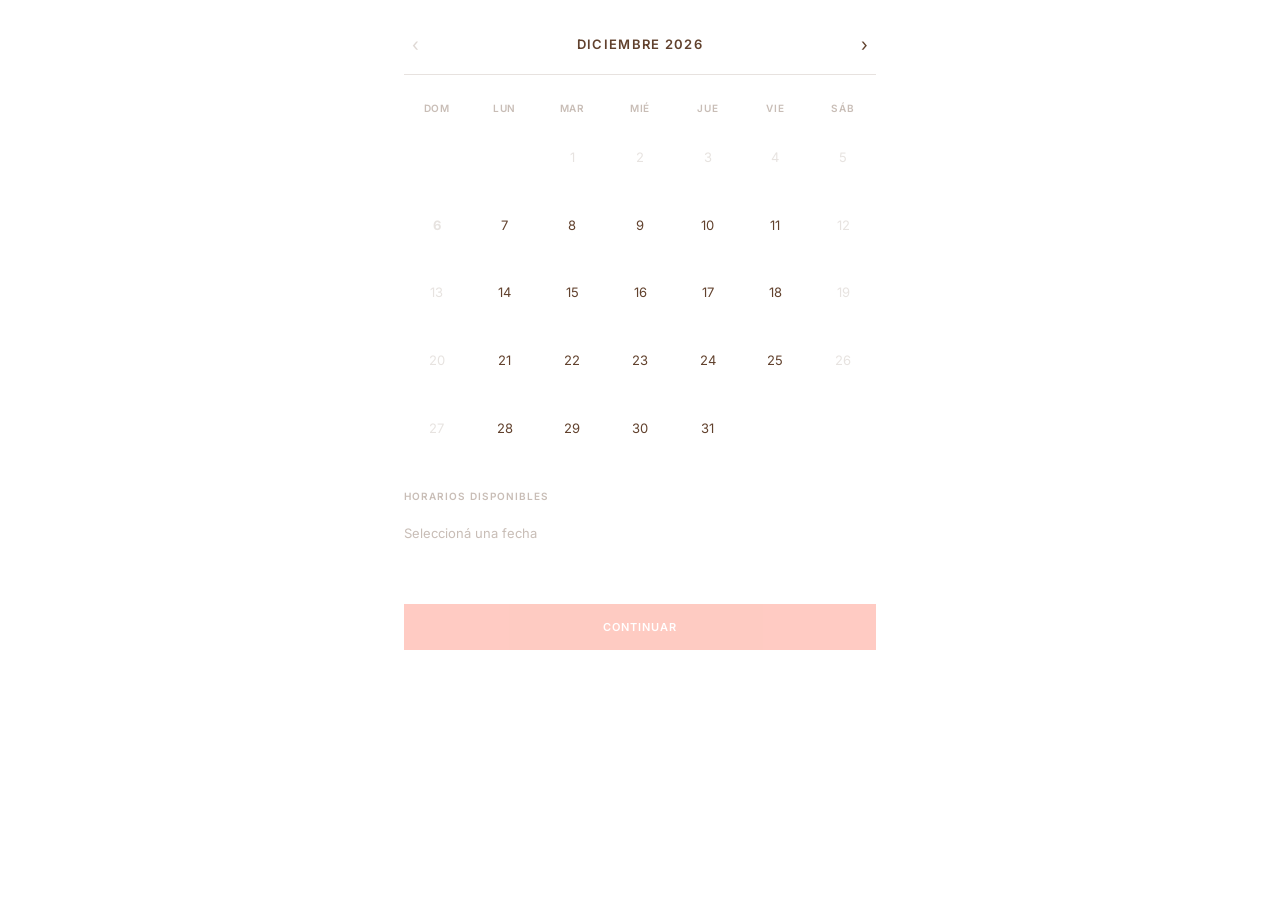
==== booking.html @ b960154d "Change message placeholder text '¿Sobre qué proyecto querés consultar?' → '¿Hay algún otro dato que " ====
<!DOCTYPE html>
<html lang="es">
<head>
  <meta charset="UTF-8" />
  <meta name="viewport" content="width=device-width, initial-scale=1.0" />
  <title>Agendar reunión — Julián</title>
  <script src="https://challenges.cloudflare.com/turnstile/v0/api.js" async defer></script>
  <style>
    @import url('https://fonts.googleapis.com/css2?family=Inter:wght@400;500;600&display=swap');

    *, *::before, *::after { box-sizing: border-box; margin: 0; padding: 0; }

    :root {
      --brown: #61412D;
      --cream: #FCF2E8;
      --orange: #FE5538;
      --navy: #040D2A;
      --brown-light: rgba(97,65,45,0.15);
      --brown-mid: rgba(97,65,45,0.35);
    }

    body {
      font-family: "Apercu Pro", "Apercu", "Inter", -apple-system, sans-serif;
      background: transparent;
      color: var(--brown);
      font-size: 15px;
      line-height: 1.5;
    }

    .booking {
      max-width: 520px;
      margin: 0 auto;
      padding: 32px 24px 48px;
    }

    /* ── Steps ── */
    .step { display: none; }
    .step.active { display: block; }

    /* ── Step 1: calendar ── */
    .month-nav {
      display: flex;
      align-items: center;
      justify-content: space-between;
      margin-bottom: 20px;
      border-bottom: 1px solid var(--brown-light);
      padding-bottom: 16px;
    }
    .month-nav button {
      background: none;
      border: none;
      cursor: pointer;
      font-size: 18px;
      color: var(--brown);
      padding: 4px 8px;
      line-height: 1;
      font-family: inherit;
    }
    .month-nav button:disabled { opacity: 0.2; cursor: default; }
    .month-label {
      font-size: 13px;
      font-weight: 600;
      text-transform: uppercase;
      letter-spacing: 0.1em;
      color: var(--brown);
    }

    .calendar-grid {
      display: grid;
      grid-template-columns: repeat(7, 1fr);
      gap: 2px;
      margin-bottom: 28px;
    }
    .cal-header {
      text-align: center;
      font-size: 10px;
      font-weight: 600;
      color: var(--brown-mid);
      text-transform: uppercase;
      letter-spacing: 0.08em;
      padding: 6px 0;
    }
    .cal-day {
      aspect-ratio: 1;
      display: flex;
      align-items: center;
      justify-content: center;
      font-size: 13px;
      border-radius: 50%;
      cursor: pointer;
      border: none;
      background: none;
      color: var(--brown);
      font-family: inherit;
      transition: background 0.15s, color 0.15s;
    }
    .cal-day:hover:not(:disabled) { background: var(--brown-light); }
    .cal-day.selected { background: var(--brown); color: var(--cream); }
    .cal-day.today { font-weight: 700; color: var(--orange); }
    .cal-day.today.selected { background: var(--brown); color: var(--cream); }
    .cal-day:disabled { color: var(--brown-light); cursor: default; }
    .cal-day.empty { cursor: default; }

    /* ── Slots ── */
    .slots-label {
      font-size: 10px;
      font-weight: 600;
      text-transform: uppercase;
      letter-spacing: 0.1em;
      color: var(--brown-mid);
      margin-bottom: 12px;
    }
    .slots-grid {
      display: grid;
      grid-template-columns: repeat(3, 1fr);
      gap: 8px;
      margin-bottom: 28px;
      min-height: 48px;
    }
    .slot-btn {
      padding: 10px 6px;
      border: 1px solid var(--brown-light);
      background: transparent;
      font-size: 12px;
      font-family: inherit;
      color: var(--brown);
      cursor: pointer;
      transition: border-color 0.15s, background 0.15s, color 0.15s;
      text-align: center;
      letter-spacing: 0.02em;
    }
    .slot-btn:hover { border-color: var(--brown); }
    .slot-btn.selected { background: var(--brown); color: var(--cream); border-color: var(--brown); }
    .slots-empty { font-size: 13px; color: var(--brown-mid); grid-column: 1/-1; padding: 8px 0; }

    /* ── Step 2: form ── */
    .form-back {
      background: none;
      border: none;
      cursor: pointer;
      font-size: 11px;
      font-family: inherit;
      font-weight: 600;
      letter-spacing: 0.08em;
      text-transform: uppercase;
      color: var(--brown-mid);
      padding: 0;
      margin-bottom: 24px;
      display: flex;
      align-items: center;
      gap: 6px;
    }
    .form-back:hover { color: var(--brown); }

    .slot-summary {
      font-size: 13px;
      color: var(--brown);
      margin-bottom: 28px;
      padding: 12px 16px;
      background: var(--brown-light);
      border-left: 2px solid var(--orange);
    }

    .field {
      display: flex;
      flex-direction: column;
      gap: 6px;
      margin-bottom: 20px;
    }
    .field label {
      font-size: 10px;
      font-weight: 600;
      text-transform: uppercase;
      letter-spacing: 0.1em;
      color: var(--brown-mid);
    }
    .field input, .field textarea, .field select {
      font-family: inherit;
      font-size: 14px;
      padding: 10px 0;
      border: none;
      border-bottom: 1px solid var(--brown-light);
      border-radius: 0;
      outline: none;
      background: transparent;
      transition: border-color 0.2s;
      width: 100%;
      color: var(--brown);
    }
    .field input:focus, .field textarea:focus, .field select:focus { border-bottom-color: var(--brown); }
    .field input::placeholder, .field textarea::placeholder { color: var(--brown-mid); }
    .field textarea { resize: none; height: 72px; }
    .field select {
      appearance: none;
      -webkit-appearance: none;
      cursor: pointer;
      background-image: url("data:image/svg+xml;charset=utf-8,%3Csvg xmlns='http://www.w3.org/2000/svg' width='10' height='6'%3E%3Cpath d='M1 1l4 4 4-4' stroke='%2361412D' stroke-width='1.2' fill='none'/%3E%3C/svg%3E");
      background-repeat: no-repeat;
      background-position: right 2px center;
      padding-right: 20px;
    }

    /* Inline field validation */
    .field input.invalid, .field select.invalid { border-bottom-color: var(--orange); }
    .field-error {
      font-size: 11px;
      color: var(--orange);
      letter-spacing: 0.02em;
      display: none;
    }
    .field-error.visible { display: block; }

    .field-row { display: grid; grid-template-columns: 1fr 1fr; gap: 20px; }

    .submit-btn {
      width: 100%;
      padding: 16px;
      background: var(--orange);
      color: #fff;
      border: none;
      font-family: inherit;
      font-size: 11px;
      font-weight: 600;
      letter-spacing: 0.1em;
      text-transform: uppercase;
      cursor: pointer;
      transition: background 0.2s, opacity 0.2s;
      margin-top: 12px;
    }
    .submit-btn:disabled { opacity: 0.3; cursor: default; }
    .submit-btn:hover:not(:disabled) { background: var(--brown); }

    .error-msg {
      font-size: 12px;
      color: var(--orange);
      margin-top: 10px;
      display: none;
      letter-spacing: 0.02em;
    }
    .error-msg.visible { display: block; }

    /* ── Step 3: success ── */
    .success {
      text-align: center;
      padding: 48px 0;
    }
    .success-icon {
      width: 52px;
      height: 52px;
      border-radius: 50%;
      border: 1.5px solid var(--brown);
      display: flex;
      align-items: center;
      justify-content: center;
      margin: 0 auto 24px;
      font-size: 22px;
      color: var(--brown);
    }
    .success h2 {
      font-size: 24px;
      font-weight: 600;
      margin-bottom: 10px;
      color: var(--brown);
    }
    .success p { font-size: 14px; color: var(--brown-mid); margin-bottom: 4px; }
    .success a {
      display: inline-block;
      margin-top: 16px;
      font-size: 11px;
      font-weight: 600;
      letter-spacing: 0.08em;
      text-transform: uppercase;
      color: var(--orange);
      text-decoration: none;
    }
    .success a:hover { text-decoration: underline; }

    /* ── Mobile ── */
    @media (max-width: 480px) {
      .booking { padding: 20px 16px 32px; }
      /* Two columns of slots fit comfortably; three are too cramped to tap. */
      .slots-grid { grid-template-columns: repeat(2, 1fr); gap: 8px; }
      .slot-btn { padding: 13px 6px; font-size: 13px; }
      /* Nombre / Apellido stack instead of squeezing side by side. */
      .field-row { grid-template-columns: 1fr; gap: 0; }
      /* 16px prevents iOS Safari from zooming in on focus. */
      .field input, .field textarea, .field select { font-size: 16px; }
      .cal-day { font-size: 14px; }
      .submit-btn { padding: 17px; }
    }
  </style>
</head>
<body>
<div class="booking">

  <!-- STEP 1: Date + slot picker -->
  <div class="step active" id="step-1">
    <div class="month-nav">
      <button id="prev-month" aria-label="Mes anterior">‹</button>
      <span class="month-label" id="month-label"></span>
      <button id="next-month" aria-label="Mes siguiente">›</button>
    </div>
    <div class="calendar-grid" id="calendar-grid"></div>

    <div class="slots-label">Horarios disponibles</div>
    <div class="slots-grid" id="slots-grid">
      <span class="slots-empty">Seleccioná una fecha</span>
    </div>

    <button class="submit-btn" id="btn-to-form" disabled>Continuar</button>
  </div>

  <!-- STEP 2: Contact form -->
  <div class="step" id="step-2">
    <button class="form-back" id="btn-back">← Volver</button>
    <div class="slot-summary" id="slot-summary"></div>

    <div class="field-row">
      <div class="field"><label>Nombre</label><input type="text" id="f-name" autocomplete="given-name" required /></div>
      <div class="field"><label>Apellido</label><input type="text" id="f-last" autocomplete="family-name" required /></div>
    </div>
    <div class="field"><label>Email</label><input type="email" id="f-email" autocomplete="email" required /></div>
    <div class="field"><label>Teléfono</label><input type="tel" id="f-phone" autocomplete="tel" inputmode="tel" placeholder="+54 11 1234-5678" required /></div>
    <div class="field"><label>¿Qué ambientes te interesan?</label>
      <select id="f-rooms">
        <option value="">Sin preferencia</option>
        <option value="Monoambiente">Monoambiente</option>
        <option value="2 ambientes">2 ambientes</option>
        <option value="3 ambientes">3 ambientes</option>
        <option value="4 ambientes o más">4 ambientes o más</option>
      </select>
    </div>
    <div class="field"><label>Mensaje (opcional)</label><textarea id="f-notes" placeholder="¿Hay algún otro dato que te parezca relevante mencionar?"></textarea></div>

    <div id="turnstile-widget"
       class="cf-turnstile"
       data-sitekey="0x4AAAAAADEfR6MeeHhRelbY"
       data-callback="onTurnstileSuccess"
       data-error-callback="onTurnstileError"
       data-expired-callback="onTurnstileExpired"
       data-appearance="interaction-only"
       data-size="flexible"></div>

    <button class="submit-btn" id="btn-submit" disabled>Confirmar reunión</button>
    <div class="error-msg" id="error-msg"></div>
  </div>

  <!-- STEP 3: Success -->
  <div class="step" id="step-3">
    <div class="success">
      <div class="success-icon">✓</div>
      <h2>Reunión confirmada.</h2>
      <p id="success-datetime"></p>
      <p style="margin-top:8px;margin-bottom:16px">Te enviamos un email con el link de Google Meet.</p>
      <a href id="success-meet" target="_blank" rel="noopener"></a>
    </div>
  </div>

</div>

<script>
const API_BASE = "https://api.cs-arquitectura.com";
const TOKEN = "fb7ea7020b93b2d90f0fc357832fbe7ab20feb074ede1462aff9aac416f9257c";
const DAYS = ["Dom","Lun","Mar","Mié","Jue","Vie","Sáb"];
const MONTHS = ["Enero","Febrero","Marzo","Abril","Mayo","Junio","Julio","Agosto","Septiembre","Octubre","Noviembre","Diciembre"];

let currentMonth, selectedDate, selectedSlot, allSlots = {}, turnstileToken = null;

// ── Turnstile callbacks ──
// The submit button must NEVER stay disabled because of the captcha. If Turnstile
// fails to load, is misconfigured, or errors out, degrade gracefully: the booking
// still submits and the API decides whether to accept it.
function enableSubmit() {
  const btn = document.getElementById("btn-submit");
  if (btn) btn.disabled = false;
}

window.onTurnstileSuccess = (token) => {
  turnstileToken = token;
  clearTimeout(window._turnstileTimer);
  enableSubmit();
  if (window._submitPending) {
    window._submitPending = false;
    document.getElementById("btn-submit").click();
  }
};

window.onTurnstileError = (code) => {
  // 400020 = invalid sitekey, etc. The API rejects a booking without a token,
  // so we can't submit anyway — surface it instead of retrying into a 422.
  console.warn("[booking] Turnstile error:", code);
  turnstileToken = null;
  clearTimeout(window._turnstileTimer);
  const btn = document.getElementById("btn-submit");
  if (btn) {
    btn.disabled = false;
    btn.textContent = "Confirmar reunión";
  }
  if (window._submitPending) {
    window._submitPending = false;
    showError("No pudimos verificar que no sos un robot. Recargá la página e intentá de nuevo.");
  }
};

window.onTurnstileExpired = () => {
  turnstileToken = null;
  try { turnstile.reset(); } catch (e) {}
};

// ── Calendar ──
function initCalendar() {
  const now = new Date(); now.setHours(0,0,0,0);
  // If today is a weekend or the last weekday of the month, start on next month
  const remaining = getRemainingWeekdays(now.getFullYear(), now.getMonth(), now);
  if (remaining === 0) {
    const next = new Date(now.getFullYear(), now.getMonth() + 1, 1);
    currentMonth = { year: next.getFullYear(), month: next.getMonth() };
  } else {
    currentMonth = { year: now.getFullYear(), month: now.getMonth() };
  }
  renderCalendar();
  maybePreselectFromURL();
}

// The hero mini-calendar sends the visitor here with ?date=YYYY-MM-DD (and
// optionally ?time=<ISO start>). Open that day, load its slots, and — if a time
// was passed and still available — preselect it and jump straight to the form.
async function maybePreselectFromURL() {
  const params = new URLSearchParams(window.location.search);
  const raw = params.get("date");
  const timeIso = params.get("time");
  if (!raw || !/^\d{4}-\d{2}-\d{2}$/.test(raw)) return;
  const [y, m, d] = raw.split("-").map(Number);
  const date = new Date(y, m - 1, d);
  if (isNaN(date)) return;
  const today = new Date(); today.setHours(0,0,0,0);
  const isWeekend = date.getDay() === 0 || date.getDay() === 6;
  if (date < today || isWeekend) return;
  currentMonth = { year: y, month: m - 1 };
  renderCalendar();
  await selectDate(raw);

  if (!timeIso) return;
  // Match the passed slot against the ones that actually loaded; only advance if
  // it's real and still free, otherwise leave the visitor on the slot picker.
  const match = (allSlots[raw] || []).find(s => s.start === timeIso);
  if (!match) return;
  selectedSlot = match;
  document.getElementById("btn-to-form").disabled = false;
  document.getElementById("btn-to-form").click();
}

function getRemainingWeekdays(year, month, from) {
  const daysInMonth = new Date(year, month + 1, 0).getDate();
  let count = 0;
  for (let d = from.getDate(); d <= daysInMonth; d++) {
    const day = new Date(year, month, d).getDay();
    if (day !== 0 && day !== 6) count++;
  }
  return count;
}

function renderCalendar() {
  const { year, month } = currentMonth;
  document.getElementById("month-label").textContent = `${MONTHS[month]} ${year}`;

  const now = new Date(); now.setHours(0,0,0,0);
  const firstDay = new Date(year, month, 1).getDay();
  const daysInMonth = new Date(year, month + 1, 0).getDate();

  // Disable prev if current month
  const isCurrentMonth = year === now.getFullYear() && month === now.getMonth();
  document.getElementById("prev-month").disabled = isCurrentMonth;

  const grid = document.getElementById("calendar-grid");
  grid.innerHTML = DAYS.map(d => `<div class="cal-header">${d}</div>`).join("");

  for (let i = 0; i < firstDay; i++) {
    grid.innerHTML += `<div class="cal-day empty"></div>`;
  }

  for (let d = 1; d <= daysInMonth; d++) {
    const date = new Date(year, month, d);
    const isPast = date < now;
    const isToday = date.toDateString() === now.toDateString();
    const ymd = toYMD(date);
    const isSelected = selectedDate === ymd;
    const isWeekend = date.getDay() === 0 || date.getDay() === 6;

    grid.innerHTML += `<button class="cal-day${isToday ? " today" : ""}${isSelected ? " selected" : ""}"
      ${isPast || isWeekend ? "disabled" : ""}
      data-date="${ymd}">${d}</button>`;
  }

  grid.querySelectorAll(".cal-day[data-date]").forEach(btn => {
    btn.addEventListener("click", () => selectDate(btn.dataset.date));
  });
}

async function selectDate(ymd) {
  selectedDate = ymd;
  selectedSlot = null;
  document.getElementById("btn-to-form").disabled = true;
  renderCalendar();

  const grid = document.getElementById("slots-grid");
  grid.innerHTML = `<span class="slots-empty">Cargando...</span>`;

  if (!allSlots[ymd]) {
    try {
      // The API buckets slots by UTC day, but Buenos Aires is UTC-3: the local day
      // spans two UTC days. Request a window around the date and then keep only the
      // slots that actually fall on the selected LOCAL day.
      const url = new URL(`${API_BASE}/api/public/v1/bookings/slots`);
      url.searchParams.set("from", shiftYMD(ymd, -1));
      url.searchParams.set("to", shiftYMD(ymd, 1));
      const res = await fetch(url, { headers: { "X-Intake-Token": TOKEN } });
      if (!res.ok) throw new Error(res.status);
      const data = await res.json();
      const now = Date.now();
      allSlots[ymd] = data.slots.filter(s =>
        s.available &&
        localYMD(s.start) === ymd &&
        new Date(s.start).getTime() > now // never offer a slot in the past
      );
    } catch {
      grid.innerHTML = `<span class="slots-empty">No se pudieron cargar los horarios.</span>`;
      return;
    }
  }

  renderSlots(ymd);
}

function renderSlots(ymd) {
  const slots = allSlots[ymd] || [];
  const grid = document.getElementById("slots-grid");

  if (slots.length === 0) {
    grid.innerHTML = `<span class="slots-empty">Sin disponibilidad este día.</span>`;
    return;
  }

  grid.innerHTML = slots.map((s, i) => {
    const time = formatTime(s.start);
    const isSelected = selectedSlot && selectedSlot.start === s.start;
    return `<button class="slot-btn${isSelected ? " selected" : ""}" data-i="${i}">${time}</button>`;
  }).join("");

  grid.querySelectorAll(".slot-btn").forEach(btn => {
    btn.addEventListener("click", () => {
      selectedSlot = allSlots[ymd][+btn.dataset.i];
      document.getElementById("btn-to-form").disabled = false;
      grid.querySelectorAll(".slot-btn").forEach(b => b.classList.remove("selected"));
      btn.classList.add("selected");
    });
  });
}

// ── Navigation ──
document.getElementById("prev-month").addEventListener("click", () => {
  currentMonth.month--;
  if (currentMonth.month < 0) { currentMonth.month = 11; currentMonth.year--; }
  renderCalendar();
});
document.getElementById("next-month").addEventListener("click", () => {
  currentMonth.month++;
  if (currentMonth.month > 11) { currentMonth.month = 0; currentMonth.year++; }
  renderCalendar();
});

document.getElementById("btn-to-form").addEventListener("click", () => {
  if (!selectedDate || !selectedSlot) return;
  // Enable submit FIRST: no later failure (date formatting, captcha) may ever leave
  // the user on step 2 with a dead "Confirmar reunión" button.
  enableSubmit();
  showStep("step-2");
  try {
    document.getElementById("slot-summary").textContent =
      `${formatDateLong(selectedDate)} · ${formatTime(selectedSlot.start)} – ${formatTime(selectedSlot.end)}`;
  } catch (e) {
    console.warn("[booking] slot summary failed:", e);
  }
  // The widget only shows a challenge if Cloudflare asks for one
  // (appearance="interaction-only"); field validation happens on click.
  setTimeout(enableSubmit, 2500);
});

document.getElementById("btn-back").addEventListener("click", () => showStep("step-1"));

// ── Submit ──
document.getElementById("btn-submit").addEventListener("click", async () => {
  const btn = document.getElementById("btn-submit");
  const errEl = document.getElementById("error-msg");
  errEl.classList.remove("visible");

  const name = document.getElementById("f-name").value.trim();
  const last = document.getElementById("f-last").value.trim();
  const email = document.getElementById("f-email").value.trim();
  const phone = document.getElementById("f-phone").value.trim();
  const rooms = document.getElementById("f-rooms").value;
  const notes = document.getElementById("f-notes").value.trim();

  if (!validateAll()) {
    showError("Revisá los campos marcados.");
    return;
  }

  // The API REQUIRES a non-empty turnstile_token (a null or "" is rejected with
  // a 422), so we cannot submit without one. If the token has not arrived yet,
  // ask Turnstile for it and let its callback re-trigger this click.
  if (!turnstileToken) {
    btn.disabled = true;
    btn.textContent = "Verificando...";
    window._submitPending = true;
    try {
      turnstile.execute();
    } catch (e) {
      window._submitPending = false;
      btn.disabled = false;
      btn.textContent = "Confirmar reunión";
      showError("No pudimos verificar que no sos un robot. Recargá la página e intentá de nuevo.");
      return;
    }
    // If the captcha never answers, tell the user instead of hanging on "Verificando...".
    clearTimeout(window._turnstileTimer);
    window._turnstileTimer = setTimeout(() => {
      if (window._submitPending) {
        window._submitPending = false;
        btn.disabled = false;
        btn.textContent = "Confirmar reunión";
        showError("La verificación no respondió. Recargá la página e intentá de nuevo.");
      }
    }, 12000);
    return;
  }

  clearTimeout(window._turnstileTimer);
  btn.disabled = true;
  btn.textContent = "Confirmando...";

  try {
    const res = await fetch(`${API_BASE}/api/public/v1/bookings`, {
      method: "POST",
      headers: { "Content-Type": "application/json", "X-Intake-Token": TOKEN },
      body: JSON.stringify({
        name, last, email, phone,
        rooms: rooms || null,
        notes: [rooms ? `Ambientes de interés: ${rooms}` : null, notes || null]
          .filter(Boolean).join("\n") || null,
        start_time: selectedSlot.start,
        end_time: selectedSlot.end,
        turnstile_token: turnstileToken,
        dedupe_key: crypto.randomUUID(),
        landing_url: window.location.href,
        referrer_url: document.referrer || null,
        utm_source: new URLSearchParams(window.location.search).get("utm_source") || null,
      }),
    });

    if (res.status === 409) {
      showError("Ese horario ya fue reservado. Elegí otro.");
      allSlots[selectedDate] = null;
      turnstileToken = null;
      try { turnstile.reset(); } catch(e) {}
      btn.disabled = false;
      btn.textContent = "Confirmar reunión";
      return;
    }
    if (!res.ok) throw new Error(res.status);

    const data = await res.json();
    document.getElementById("success-datetime").textContent =
      `${formatDateLong(selectedDate)} · ${formatTime(selectedSlot.start)}`;
    if (data.meet_link) {
      const a = document.getElementById("success-meet");
      a.href = data.meet_link;
      a.textContent = "Abrir link de Google Meet →";
    }
    showStep("step-3");
  } catch {
    showError("Ocurrió un error. Intentá de nuevo.");
    turnstileToken = null;
    try { turnstile.reset(); } catch(e) {}
    btn.disabled = false;
    btn.textContent = "Confirmar reunión";
  }
});

// ── Field validation ──
// Rules are checked on submit and re-checked live once a field has been touched,
// so the user sees the problem next to the field instead of a generic banner.
const VALIDATORS = {
  "f-name":  v => v.trim().length >= 2 || "Ingresá tu nombre.",
  "f-last":  v => v.trim().length >= 2 || "Ingresá tu apellido.",
  "f-email": v => /^[^\s@]+@[^\s@]+\.[a-zA-Z]{2,}$/.test(v.trim()) || "Ingresá un email válido.",
  // Must contain 8–15 real digits; letters and symbol-only input are rejected.
  "f-phone": v => {
    const raw = v.trim();
    if (/[^\d\s+\-().]/.test(raw)) return "El teléfono solo puede tener números.";
    const digits = raw.replace(/\D/g, "");
    if (digits.length < 8) return "El número es demasiado corto.";
    if (digits.length > 15) return "El número es demasiado largo.";
    return true;
  },
};

function setFieldError(id, msg) {
  const input = document.getElementById(id);
  if (!input) return;
  let el = input.parentElement.querySelector(".field-error");
  if (!el) {
    el = document.createElement("div");
    el.className = "field-error";
    input.parentElement.appendChild(el);
  }
  if (msg) {
    el.textContent = msg;
    el.classList.add("visible");
    input.classList.add("invalid");
  } else {
    el.classList.remove("visible");
    input.classList.remove("invalid");
  }
}

function validateField(id) {
  const input = document.getElementById(id);
  if (!input) return true;
  const result = VALIDATORS[id](input.value);
  setFieldError(id, result === true ? null : result);
  return result === true;
}

function validateAll() {
  // Validate every field so all errors surface at once, not one at a time.
  return Object.keys(VALIDATORS).map(validateField).every(Boolean);
}

Object.keys(VALIDATORS).forEach(id => {
  const input = document.getElementById(id);
  if (!input) return;
  input.addEventListener("blur", () => validateField(id));
  input.addEventListener("input", () => {
    // Only nag after the field has already been flagged once.
    if (input.classList.contains("invalid")) validateField(id);
  });
});

// Strip characters the phone field must never contain (paste, autofill, mobile IME).
document.getElementById("f-phone").addEventListener("input", (e) => {
  const cleaned = e.target.value.replace(/[^\d\s+\-().]/g, "");
  if (cleaned !== e.target.value) {
    const pos = e.target.selectionStart - (e.target.value.length - cleaned.length);
    e.target.value = cleaned;
    try { e.target.setSelectionRange(pos, pos); } catch (err) {}
  }
});

// ── Helpers ──
function showStep(id) {
  document.querySelectorAll(".step").forEach(s => s.classList.remove("active"));
  document.getElementById(id).classList.add("active");
  notifyHeight();
  // Inside the Framer iframe the parent page keeps its own scroll position, so
  // bring the newly shown step into view.
  try {
    window.scrollTo({ top: 0, behavior: "smooth" });
    if (window.parent !== window) {
      window.parent.postMessage({ type: "booking:step", step: id }, "*");
    }
  } catch (e) {}
}

// ── Framer iframe auto-height ──
// The embed is an <iframe> with a fixed height; each step has a different height,
// so publish ours and let the parent resize. Framer's Embed component listens for
// this message shape.
function notifyHeight() {
  if (window.parent === window) return;
  const h = Math.ceil(document.querySelector(".booking").getBoundingClientRect().height) + 16;
  try {
    window.parent.postMessage({ type: "booking:height", height: h }, "*");
    // iframe-resizer / Framer-compatible fallbacks
    window.parent.postMessage(`booking-height:${h}`, "*");
  } catch (e) {}
}

if (typeof ResizeObserver !== "undefined") {
  new ResizeObserver(notifyHeight).observe(document.querySelector(".booking"));
}
window.addEventListener("load", notifyHeight);
function showError(msg) {
  const el = document.getElementById("error-msg");
  el.textContent = msg;
  el.classList.add("visible");
}
const TZ = "America/Argentina/Buenos_Aires";

// Local calendar date of a Date object — never toISOString(), which shifts to UTC.
function toYMD(date) {
  const y = date.getFullYear();
  const m = String(date.getMonth() + 1).padStart(2, "0");
  const d = String(date.getDate()).padStart(2, "0");
  return `${y}-${m}-${d}`;
}

// Which Buenos Aires calendar day an ISO instant falls on.
function localYMD(iso) {
  const parts = new Intl.DateTimeFormat("en-CA", {
    timeZone: TZ, year: "numeric", month: "2-digit", day: "2-digit",
  }).format(new Date(iso));
  return parts; // en-CA formats as YYYY-MM-DD
}

function shiftYMD(ymd, days) {
  const [y, m, d] = ymd.split("-").map(Number);
  const date = new Date(y, m - 1, d + days);
  return toYMD(date);
}
function formatTime(iso) {
  const d = new Date(iso);
  return d.toLocaleTimeString("es-AR", { hour: "2-digit", minute: "2-digit", timeZone: "America/Argentina/Buenos_Aires" });
}
function formatDateLong(ymd) {
  const [y, m, d] = ymd.split("-").map(Number);
  const date = new Date(y, m - 1, d);
  return date.toLocaleDateString("es-AR", { weekday: "long", day: "numeric", month: "long" });
}

initCalendar();
</script>
</body>
</html>
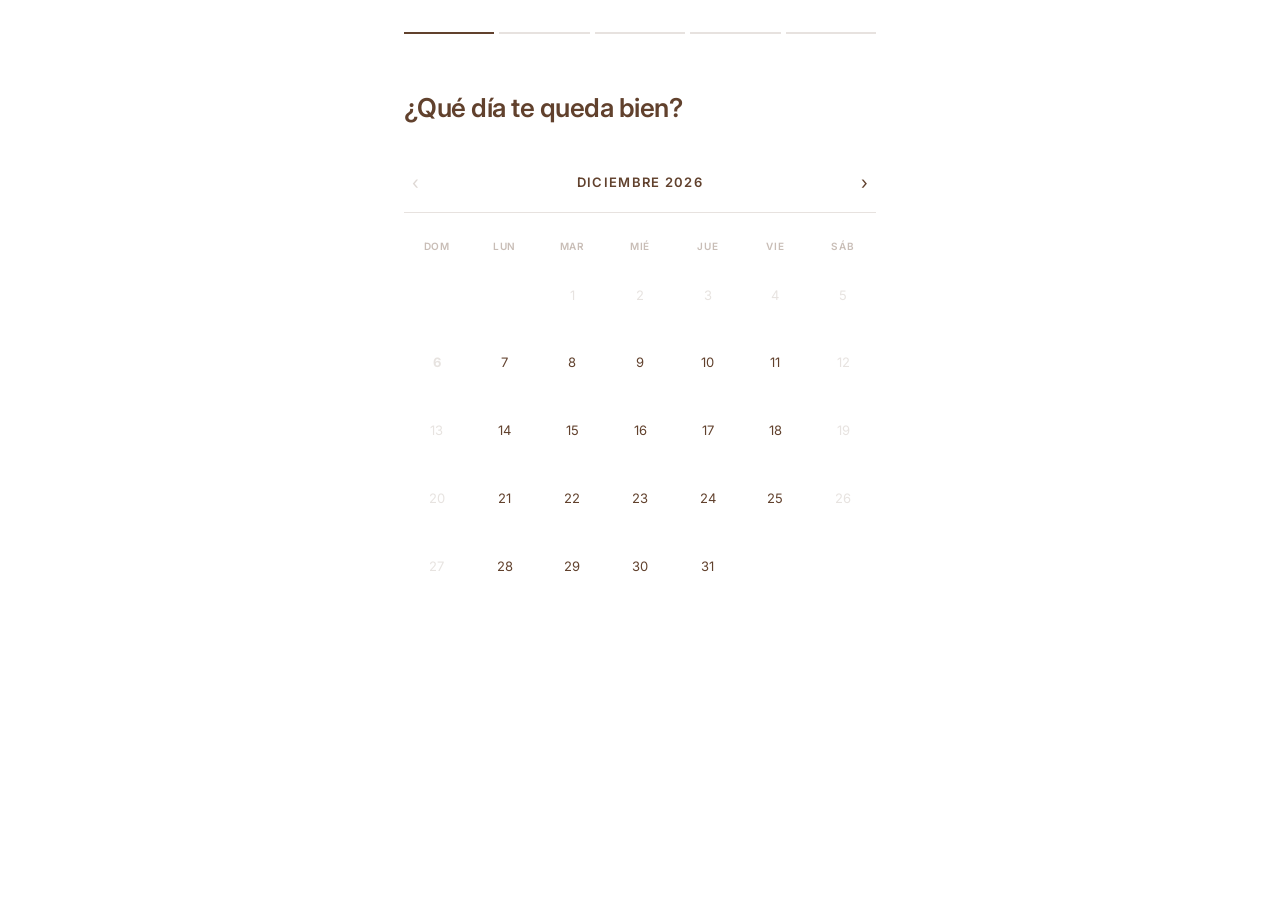
==== commit 011ebe7f: "feat(booking): one question per screen + budget checkbox booking.html (/agendar + home embed) become" ====
--- a/booking.html
+++ b/booking.html
@@ -133,7 +133,12 @@
     .slot-btn.selected { background: var(--brown); color: var(--cream); border-color: var(--brown); }
     .slots-empty { font-size: 13px; color: var(--brown-mid); grid-column: 1/-1; padding: 8px 0; }
 
-    /* ── Step 2: form ── */
+    /* ── Wizard chrome: progress, back, question, recap ── */
+    .progress { display: flex; gap: 5px; margin-bottom: 14px; }
+    .progress span { flex: 1; height: 2px; background: var(--brown-light); transition: background 0.3s; }
+    .progress span.on { background: var(--brown); }
+    .progress.hidden { display: none; }
+
     .form-back {
       background: none;
       border: none;
@@ -144,22 +149,28 @@
       letter-spacing: 0.08em;
       text-transform: uppercase;
       color: var(--brown-mid);
-      padding: 0;
-      margin-bottom: 24px;
+      padding: 4px 0;
+      margin-bottom: 16px;
       display: flex;
       align-items: center;
       gap: 6px;
     }
     .form-back:hover { color: var(--brown); }
-
-    .slot-summary {
-      font-size: 13px;
+    .back-spacer { height: 29px; margin-bottom: 16px; }
+
+    .q {
+      font-size: 26px;
+      font-weight: 600;
+      line-height: 1.15;
+      letter-spacing: -0.02em;
       color: var(--brown);
-      margin-bottom: 28px;
-      padding: 12px 16px;
-      background: var(--brown-light);
-      border-left: 2px solid var(--orange);
-    }
+      margin-bottom: 6px;
+      outline: none;
+    }
+    .recap { font-size: 13px; color: var(--brown-mid); margin-bottom: 22px; min-height: 19px; }
+    .step { animation: step-in 0.3s ease; }
+    @keyframes step-in { from { opacity: 0; transform: translateY(6px); } to { opacity: 1; transform: none; } }
+    @media (prefers-reduced-motion: reduce) { .step { animation: none; } }
 
     .field {
       display: flex;
@@ -199,6 +210,72 @@
       background-position: right 2px center;
       padding-right: 20px;
     }
+
+    /* ── Modality picker (Meet vs. visita a obra) — one big choice per screen ── */
+    .modality { display: grid; grid-template-columns: 1fr 1fr; gap: 10px; }
+    .modality-btn {
+      font-family: inherit;
+      font-size: 15px;
+      font-weight: 600;
+      line-height: 1.3;
+      text-align: left;
+      padding: 22px 18px;
+      border: 1px solid var(--brown-light);
+      background: transparent;
+      color: var(--brown);
+      cursor: pointer;
+      transition: border-color 0.2s, background 0.2s;
+    }
+    .modality-btn:hover { border-color: var(--brown); }
+    .modality-btn.selected { border-color: var(--orange); background: rgba(254,85,56,0.06); }
+    .modality-btn small {
+      display: block;
+      font-size: 12px;
+      font-weight: 400;
+      color: var(--brown-mid);
+      margin-top: 4px;
+    }
+    @media (max-width: 420px) { .modality { grid-template-columns: 1fr; } }
+
+    /* ── Price note + budget checkbox ── */
+    .price-note { margin: 4px 0 0; padding: 14px 0 0; border-top: 1px solid var(--brown-light); }
+    .price-note-title {
+      font-size: 10px;
+      font-weight: 600;
+      text-transform: uppercase;
+      letter-spacing: 0.1em;
+      color: var(--brown-mid);
+      margin-bottom: 8px;
+    }
+    .price-note dl { display: grid; grid-template-columns: auto 1fr; gap: 5px 16px; font-size: 13px; }
+    .price-note dt { color: var(--brown-mid); }
+    .price-note dd { color: var(--brown); text-align: right; font-variant-numeric: tabular-nums; }
+    .price-note .price-row-hl dt,
+    .price-note .price-row-hl dd { color: var(--orange); font-weight: 600; }
+
+    .budget-check {
+      display: flex;
+      align-items: flex-start;
+      gap: 12px;
+      margin-top: 16px;
+      padding: 14px 16px;
+      border: 1px solid var(--brown-light);
+      font-size: 14px;
+      line-height: 1.4;
+      color: var(--brown);
+      cursor: pointer;
+      transition: border-color 0.2s;
+    }
+    .budget-check:hover { border-color: var(--brown); }
+    .budget-check input { width: 18px; height: 18px; margin-top: 1px; flex-shrink: 0; accent-color: var(--orange); cursor: pointer; }
+
+    .more-toggle {
+      background: none; border: none; padding: 0; margin: 16px 0 0;
+      font-family: inherit; font-size: 13px; color: var(--brown-mid); cursor: pointer; text-decoration: underline;
+    }
+    .more-toggle:hover { color: var(--brown); }
+    #more-field { display: none; margin-top: 14px; margin-bottom: 0; }
+    #more-field.open { display: flex; }
 
     /* Inline field validation */
     .field input.invalid, .field select.invalid { border-bottom-color: var(--orange); }
@@ -293,35 +370,72 @@
 <body>
 <div class="booking">
 
-  <!-- STEP 1: Date + slot picker -->
+  <div class="progress" id="progress" role="progressbar" aria-valuemin="1" aria-valuemax="5" aria-valuenow="1" aria-label="Paso 1 de 5">
+    <span class="on"></span><span></span><span></span><span></span><span></span>
+  </div>
+
+  <!-- STEP 1: Day -->
   <div class="step active" id="step-1">
+    <div class="back-spacer"></div>
+    <h2 class="q" tabindex="-1">¿Qué día te queda bien?</h2>
+    <div class="recap"></div>
     <div class="month-nav">
       <button id="prev-month" aria-label="Mes anterior">‹</button>
       <span class="month-label" id="month-label"></span>
       <button id="next-month" aria-label="Mes siguiente">›</button>
     </div>
     <div class="calendar-grid" id="calendar-grid"></div>
-
-    <div class="slots-label">Horarios disponibles</div>
+  </div>
+
+  <!-- STEP 2: Time -->
+  <div class="step" id="step-slots">
+    <button class="form-back" data-back type="button">← Atrás</button>
+    <h2 class="q" tabindex="-1">¿A qué hora?</h2>
+    <div class="recap" id="slots-date"></div>
     <div class="slots-grid" id="slots-grid">
-      <span class="slots-empty">Seleccioná una fecha</span>
+      <span class="slots-empty">Cargando...</span>
     </div>
-
-    <button class="submit-btn" id="btn-to-form" disabled>Continuar</button>
   </div>
 
-  <!-- STEP 2: Contact form -->
-  <div class="step" id="step-2">
-    <button class="form-back" id="btn-back">← Volver</button>
-    <div class="slot-summary" id="slot-summary"></div>
-
+  <!-- STEP 3: How -->
+  <div class="step" id="step-mode">
+    <button class="form-back" data-back type="button">← Atrás</button>
+    <h2 class="q" tabindex="-1">¿Cómo preferís la reunión?</h2>
+    <div class="recap"></div>
+    <div class="modality" id="f-modality" role="radiogroup">
+      <button type="button" class="modality-btn" role="radio" aria-checked="false" data-value="Google Meet">
+        Google Meet
+        <small>Videollamada</small>
+      </button>
+      <button type="button" class="modality-btn" role="radio" aria-checked="false" data-value="Visita a obra">
+        Visita a obra
+        <small>Nos vemos en el lugar</small>
+      </button>
+    </div>
+  </div>
+
+  <!-- STEP 4: Contact data -->
+  <div class="step" id="step-data">
+    <button class="form-back" data-back type="button">← Atrás</button>
+    <h2 class="q" tabindex="-1">¿Cómo te contactamos?</h2>
+    <div class="recap"></div>
     <div class="field-row">
-      <div class="field"><label>Nombre</label><input type="text" id="f-name" autocomplete="given-name" required /></div>
-      <div class="field"><label>Apellido</label><input type="text" id="f-last" autocomplete="family-name" required /></div>
+      <div class="field"><label for="f-name">Nombre</label><input type="text" id="f-name" autocomplete="given-name" required /></div>
+      <div class="field"><label for="f-last">Apellido</label><input type="text" id="f-last" autocomplete="family-name" required /></div>
     </div>
-    <div class="field"><label>Email</label><input type="email" id="f-email" autocomplete="email" required /></div>
-    <div class="field"><label>Teléfono</label><input type="tel" id="f-phone" autocomplete="tel" inputmode="tel" placeholder="+54 11 1234-5678" required /></div>
-    <div class="field"><label>¿Qué ambientes te interesan?</label>
+    <div class="field"><label for="f-email">Email</label><input type="email" id="f-email" autocomplete="email" required /></div>
+    <div class="field"><label for="f-phone">Teléfono</label><input type="tel" id="f-phone" autocomplete="tel" inputmode="tel" placeholder="+54 11 1234-5678" required /></div>
+    <button class="submit-btn" id="btn-to-confirm" type="button">Continuar</button>
+    <div class="error-msg" id="data-error"></div>
+  </div>
+
+  <!-- STEP 5: Confirm -->
+  <div class="step" id="step-confirm">
+    <button class="form-back" data-back type="button">← Atrás</button>
+    <h2 class="q" tabindex="-1">Antes de confirmar</h2>
+    <div class="recap"></div>
+
+    <div class="field"><label for="f-rooms">¿Qué ambientes te interesan?</label>
       <select id="f-rooms">
         <option value="">Sin preferencia</option>
         <option value="Monoambiente">Monoambiente</option>
@@ -330,7 +444,24 @@
         <option value="4 ambientes o más">4 ambientes o más</option>
       </select>
     </div>
-    <div class="field"><label>Mensaje (opcional)</label><textarea id="f-notes" placeholder="¿Hay algún otro dato que te parezca relevante mencionar?"></textarea></div>
+
+    <div class="price-note">
+      <div class="price-note-title">Valores de referencia</div>
+      <dl id="price-list">
+        <div style="display:contents" data-rooms="4 ambientes o más"><dt>4 ambientes</dt><dd>desde u$s 334.180 a u$s 585.000</dd></div>
+        <div style="display:contents" data-rooms="3 ambientes"><dt>3 ambientes</dt><dd>desde u$s 286.936 a u$s 384.741</dd></div>
+        <div style="display:contents" data-rooms="2 ambientes"><dt>2 ambientes</dt><dd>desde u$s 167.648</dd></div>
+        <div style="display:contents" data-rooms="Monoambiente"><dt>Monoambiente</dt><dd>desde u$s 126.820</dd></div>
+      </dl>
+    </div>
+
+    <label class="budget-check" for="f-budget">
+      <input type="checkbox" id="f-budget" />
+      <span>Los precios del proyecto están dentro de mi presupuesto</span>
+    </label>
+
+    <button type="button" class="more-toggle" id="btn-more">+ Agregar un mensaje</button>
+    <div class="field" id="more-field"><label for="f-notes">Mensaje (opcional)</label><textarea id="f-notes" placeholder="¿Hay algún otro dato que te parezca relevante mencionar?"></textarea></div>
 
     <div id="turnstile-widget"
        class="cf-turnstile"
@@ -345,14 +476,14 @@
     <div class="error-msg" id="error-msg"></div>
   </div>
 
-  <!-- STEP 3: Success -->
+  <!-- STEP 6: Success (fallback if the thank-you redirect is blocked) -->
   <div class="step" id="step-3">
     <div class="success">
       <div class="success-icon">✓</div>
-      <h2>Reunión confirmada.</h2>
+      <h2>¡Visita agendada!</h2>
       <p id="success-datetime"></p>
-      <p style="margin-top:8px;margin-bottom:16px">Te enviamos un email con el link de Google Meet.</p>
-      <a href id="success-meet" target="_blank" rel="noopener"></a>
+      <p style="margin-top:8px;margin-bottom:16px">En unos minutos, te contactaremos desde el equipo de Estudio AGR para confirmar la visita.</p>
+      <a href="https://wa.me/5491164033819" id="success-contact" target="_blank" rel="noopener">Contactar al equipo de Estudio AGR →</a>
     </div>
   </div>
 
@@ -365,6 +496,9 @@
 const MONTHS = ["Enero","Febrero","Marzo","Abril","Mayo","Junio","Julio","Agosto","Septiembre","Octubre","Noviembre","Diciembre"];
 
 let currentMonth, selectedDate, selectedSlot, allSlots = {}, turnstileToken = null;
+let selectedModality = null; // "Google Meet" | "Visita a obra" — chosen on its own screen
+const STEPS = ["step-1", "step-slots", "step-mode", "step-data", "step-confirm"];
+const confirmLabel = () => selectedModality === "Visita a obra" ? "Confirmar visita" : "Confirmar reunión";
 
 // ── Turnstile callbacks ──
 // The submit button must NEVER stay disabled because of the captcha. If Turnstile
@@ -394,7 +528,7 @@
   const btn = document.getElementById("btn-submit");
   if (btn) {
     btn.disabled = false;
-    btn.textContent = "Confirmar reunión";
+    btn.textContent = confirmLabel();
   }
   if (window._submitPending) {
     window._submitPending = false;
@@ -438,6 +572,7 @@
   if (date < today || isWeekend) return;
   currentMonth = { year: y, month: m - 1 };
   renderCalendar();
+  showStep("step-slots");
   await selectDate(raw);
 
   if (!timeIso) return;
@@ -446,8 +581,7 @@
   const match = (allSlots[raw] || []).find(s => s.start === timeIso);
   if (!match) return;
   selectedSlot = match;
-  document.getElementById("btn-to-form").disabled = false;
-  document.getElementById("btn-to-form").click();
+  showStep("step-mode");
 }
 
 function getRemainingWeekdays(year, month, from) {
@@ -493,15 +627,15 @@
   }
 
   grid.querySelectorAll(".cal-day[data-date]").forEach(btn => {
-    btn.addEventListener("click", () => selectDate(btn.dataset.date));
+    btn.addEventListener("click", () => { showStep("step-slots"); selectDate(btn.dataset.date); });
   });
 }
 
 async function selectDate(ymd) {
   selectedDate = ymd;
   selectedSlot = null;
-  document.getElementById("btn-to-form").disabled = true;
   renderCalendar();
+  document.getElementById("slots-date").textContent = capitalize(formatDateLong(ymd));
 
   const grid = document.getElementById("slots-grid");
   grid.innerHTML = `<span class="slots-empty">Cargando...</span>`;
@@ -550,9 +684,10 @@
   grid.querySelectorAll(".slot-btn").forEach(btn => {
     btn.addEventListener("click", () => {
       selectedSlot = allSlots[ymd][+btn.dataset.i];
-      document.getElementById("btn-to-form").disabled = false;
       grid.querySelectorAll(".slot-btn").forEach(b => b.classList.remove("selected"));
       btn.classList.add("selected");
+      // Let the pick register visually, then move on to the next question.
+      setTimeout(() => showStep("step-mode"), 220);
     });
   });
 }
@@ -569,24 +704,60 @@
   renderCalendar();
 });
 
-document.getElementById("btn-to-form").addEventListener("click", () => {
-  if (!selectedDate || !selectedSlot) return;
-  // Enable submit FIRST: no later failure (date formatting, captcha) may ever leave
-  // the user on step 2 with a dead "Confirmar reunión" button.
-  enableSubmit();
-  showStep("step-2");
-  try {
-    document.getElementById("slot-summary").textContent =
-      `${formatDateLong(selectedDate)} · ${formatTime(selectedSlot.start)} – ${formatTime(selectedSlot.end)}`;
-  } catch (e) {
-    console.warn("[booking] slot summary failed:", e);
-  }
-  // The widget only shows a challenge if Cloudflare asks for one
-  // (appearance="interaction-only"); field validation happens on click.
-  setTimeout(enableSubmit, 2500);
+// Back buttons: every screen after the first goes one step back.
+document.querySelectorAll("[data-back]").forEach(btn => {
+  btn.addEventListener("click", () => {
+    const current = document.querySelector(".step.active").id;
+    const i = STEPS.indexOf(current);
+    if (i > 0) showStep(STEPS[i - 1]);
+  });
 });
 
-document.getElementById("btn-back").addEventListener("click", () => showStep("step-1"));
+// ── Modality (Google Meet vs. visita a obra) ──
+// One choice per screen; picking advances. It travels to the backend inside
+// `notes`, which is the only free-form field the API contract accepts.
+document.getElementById("f-modality").querySelectorAll(".modality-btn").forEach(btn => {
+  btn.addEventListener("click", () => {
+    selectedModality = btn.dataset.value;
+    document.getElementById("f-modality")
+      .querySelectorAll(".modality-btn")
+      .forEach(b => {
+        b.classList.toggle("selected", b === btn);
+        b.setAttribute("aria-checked", b === btn ? "true" : "false");
+      });
+    setTimeout(() => showStep("step-data"), 220);
+  });
+});
+
+// Contact data → confirm. Field rules are the same ones used on submit.
+document.getElementById("btn-to-confirm").addEventListener("click", () => {
+  const err = document.getElementById("data-error");
+  err.classList.remove("visible");
+  if (!validateAll()) {
+    err.textContent = "Revisá los campos marcados.";
+    err.classList.add("visible");
+    return;
+  }
+  showStep("step-confirm");
+});
+
+// Optional message stays out of the way until asked for.
+document.getElementById("btn-more").addEventListener("click", (e) => {
+  e.currentTarget.style.display = "none";
+  const f = document.getElementById("more-field");
+  f.classList.add("open");
+  document.getElementById("f-notes").focus();
+});
+
+// Highlight the price row matching the chosen room type, so the range the person
+// cares about reads first without hiding the others.
+function syncPriceHighlight() {
+  const rooms = document.getElementById("f-rooms").value;
+  document.getElementById("price-list")
+    .querySelectorAll("[data-rooms]")
+    .forEach(row => row.classList.toggle("price-row-hl", !!rooms && row.dataset.rooms === rooms));
+}
+document.getElementById("f-rooms").addEventListener("change", syncPriceHighlight);
 
 // ── Submit ──
 document.getElementById("btn-submit").addEventListener("click", async () => {
@@ -600,11 +771,10 @@
   const phone = document.getElementById("f-phone").value.trim();
   const rooms = document.getElementById("f-rooms").value;
   const notes = document.getElementById("f-notes").value.trim();
-
-  if (!validateAll()) {
-    showError("Revisá los campos marcados.");
-    return;
-  }
+  const budgetOk = document.getElementById("f-budget").checked;
+
+  if (!selectedSlot || !selectedModality) { showStep(!selectedSlot ? "step-1" : "step-mode"); return; }
+  if (!validateAll()) { showStep("step-data"); return; }
 
   // The API REQUIRES a non-empty turnstile_token (a null or "" is rejected with
   // a 422), so we cannot submit without one. If the token has not arrived yet,
@@ -618,7 +788,7 @@
     } catch (e) {
       window._submitPending = false;
       btn.disabled = false;
-      btn.textContent = "Confirmar reunión";
+      btn.textContent = confirmLabel();
       showError("No pudimos verificar que no sos un robot. Recargá la página e intentá de nuevo.");
       return;
     }
@@ -628,7 +798,7 @@
       if (window._submitPending) {
         window._submitPending = false;
         btn.disabled = false;
-        btn.textContent = "Confirmar reunión";
+        btn.textContent = confirmLabel();
         showError("La verificación no respondió. Recargá la página e intentá de nuevo.");
       }
     }, 12000);
@@ -646,8 +816,12 @@
       body: JSON.stringify({
         name, last, email, phone,
         rooms: rooms || null,
-        notes: [rooms ? `Ambientes de interés: ${rooms}` : null, notes || null]
-          .filter(Boolean).join("\n") || null,
+        notes: [
+          `Modalidad: ${selectedModality}`,
+          rooms ? `Ambientes de interés: ${rooms}` : null,
+          `Presupuesto: ${budgetOk ? "✓ Los precios del proyecto están dentro de su presupuesto" : "No marcó la casilla de presupuesto"}`,
+          notes || null,
+        ].filter(Boolean).join("\n") || null,
         start_time: selectedSlot.start,
         end_time: selectedSlot.end,
         turnstile_token: turnstileToken,
@@ -659,31 +833,34 @@
     });
 
     if (res.status === 409) {
-      showError("Ese horario ya fue reservado. Elegí otro.");
+      showError("Ese horario ya fue reservado. Volvé atrás y elegí otro.");
       allSlots[selectedDate] = null;
+      window._slotsStale = true; // reload the list when the visitor goes back to it
       turnstileToken = null;
       try { turnstile.reset(); } catch(e) {}
       btn.disabled = false;
-      btn.textContent = "Confirmar reunión";
+      btn.textContent = confirmLabel();
       return;
     }
     if (!res.ok) throw new Error(res.status);
 
-    const data = await res.json();
-    document.getElementById("success-datetime").textContent =
-      `${formatDateLong(selectedDate)} · ${formatTime(selectedSlot.start)}`;
-    if (data.meet_link) {
-      const a = document.getElementById("success-meet");
-      a.href = data.meet_link;
-      a.textContent = "Abrir link de Google Meet →";
-    }
-    showStep("step-3");
+    await res.json();
+    // Send the whole page to the thank-you URL: its PageView is the conversion the
+    // ad campaign tracks (a dedicated URL is far more reliable than an in-iframe
+    // fbq event, which ad-blockers/DNT silently drop). Navigate the TOP window so
+    // it leaves the iframe; fall back to the widget's own success step if we're
+    // somehow not framed or navigation is blocked.
+    if (!goToThankYou()) {
+      document.getElementById("success-datetime").textContent =
+        `${capitalize(formatDateLong(selectedDate))} · ${formatTime(selectedSlot.start)}`;
+      showStep("step-3");
+    }
   } catch {
     showError("Ocurrió un error. Intentá de nuevo.");
     turnstileToken = null;
     try { turnstile.reset(); } catch(e) {}
     btn.disabled = false;
-    btn.textContent = "Confirmar reunión";
+    btn.textContent = confirmLabel();
   }
 });
 
@@ -760,11 +937,44 @@
 // ── Helpers ──
 function showStep(id) {
   document.querySelectorAll(".step").forEach(s => s.classList.remove("active"));
-  document.getElementById(id).classList.add("active");
+  const el = document.getElementById(id);
+  el.classList.add("active");
+
+  // Progress bar + recap line ("Martes 14 de octubre · 15:00 · Visita a obra").
+  const i = STEPS.indexOf(id);
+  const bar = document.getElementById("progress");
+  bar.classList.toggle("hidden", i < 0);
+  if (i >= 0) {
+    bar.querySelectorAll("span").forEach((sp, n) => sp.classList.toggle("on", n <= i));
+    bar.setAttribute("aria-valuenow", String(i + 1));
+    bar.setAttribute("aria-label", `Paso ${i + 1} de ${STEPS.length}`);
+  }
+  const bits = [];
+  if (selectedDate && i >= 2) bits.push(capitalize(formatDateLong(selectedDate)));
+  if (selectedSlot && i >= 2) bits.push(formatTime(selectedSlot.start));
+  if (selectedModality && i >= 3) bits.push(selectedModality);
+  el.querySelectorAll(".recap").forEach(r => { if (r.id !== "slots-date") r.textContent = bits.join(" · "); });
+
+  if (id === "step-slots" && window._slotsStale) {
+    window._slotsStale = false;
+    selectDate(selectedDate);
+  }
+
+  if (id === "step-confirm") {
+    // Enable submit FIRST: no later failure (captcha) may ever leave the user on this
+    // screen with a dead confirm button. The widget only shows a challenge if
+    // Cloudflare asks for one (appearance="interaction-only").
+    enableSubmit();
+    document.getElementById("btn-submit").textContent = confirmLabel();
+    setTimeout(enableSubmit, 2500);
+  }
+
   notifyHeight();
   // Inside the Framer iframe the parent page keeps its own scroll position, so
   // bring the newly shown step into view.
   try {
+    const h = el.querySelector(".q");
+    if (h) h.focus({ preventScroll: true });
     window.scrollTo({ top: 0, behavior: "smooth" });
     if (window.parent !== window) {
       window.parent.postMessage({ type: "booking:step", step: id }, "*");
@@ -786,6 +996,36 @@
   } catch (e) {}
 }
 
+// ── Thank-you redirect (conversion tracking) ──
+// The confirm button lives in a cross-origin iframe, so Meta's Event Setup Tool
+// can't tag it and an in-iframe fbq('track') is unreliable (ad-blockers/DNT drop
+// it). Instead we redirect the whole page to a dedicated thank-you URL; its
+// PageView is what the ad campaign counts as the conversion. Returns true if the
+// redirect was issued, false if we should fall back to the in-widget success step.
+var THANK_YOU_PATH = "/gracias";
+var SITE_ORIGIN = "https://julian.casa";
+// Build an ABSOLUTE thank-you URL on the parent site, not the iframe's own origin.
+// A relative "/gracias" would resolve against juliancasa.vercel.app; use the
+// parent page's origin (via document.referrer) and fall back to the known domain.
+function thankYouURL() {
+  var origin = SITE_ORIGIN;
+  try { if (document.referrer) origin = new URL(document.referrer).origin; } catch (e) {}
+  return origin + THANK_YOU_PATH;
+}
+function goToThankYou() {
+  var url = thankYouURL();
+  try {
+    var top = window.top || window.parent || window;
+    top.location.href = url;
+    return true;
+  } catch (e) {
+    // Cross-origin frames can block top navigation; try the parent, then self.
+    try { window.parent.location.href = url; return true; } catch (e2) {}
+    try { window.location.href = url; return true; } catch (e3) {}
+    return false;
+  }
+}
+
 if (typeof ResizeObserver !== "undefined") {
   new ResizeObserver(notifyHeight).observe(document.querySelector(".booking"));
 }
@@ -795,6 +1035,7 @@
   el.textContent = msg;
   el.classList.add("visible");
 }
+function capitalize(s) { return s.charAt(0).toUpperCase() + s.slice(1); }
 const TZ = "America/Argentina/Buenos_Aires";
 
 // Local calendar date of a Date object — never toISOString(), which shifts to UTC.
